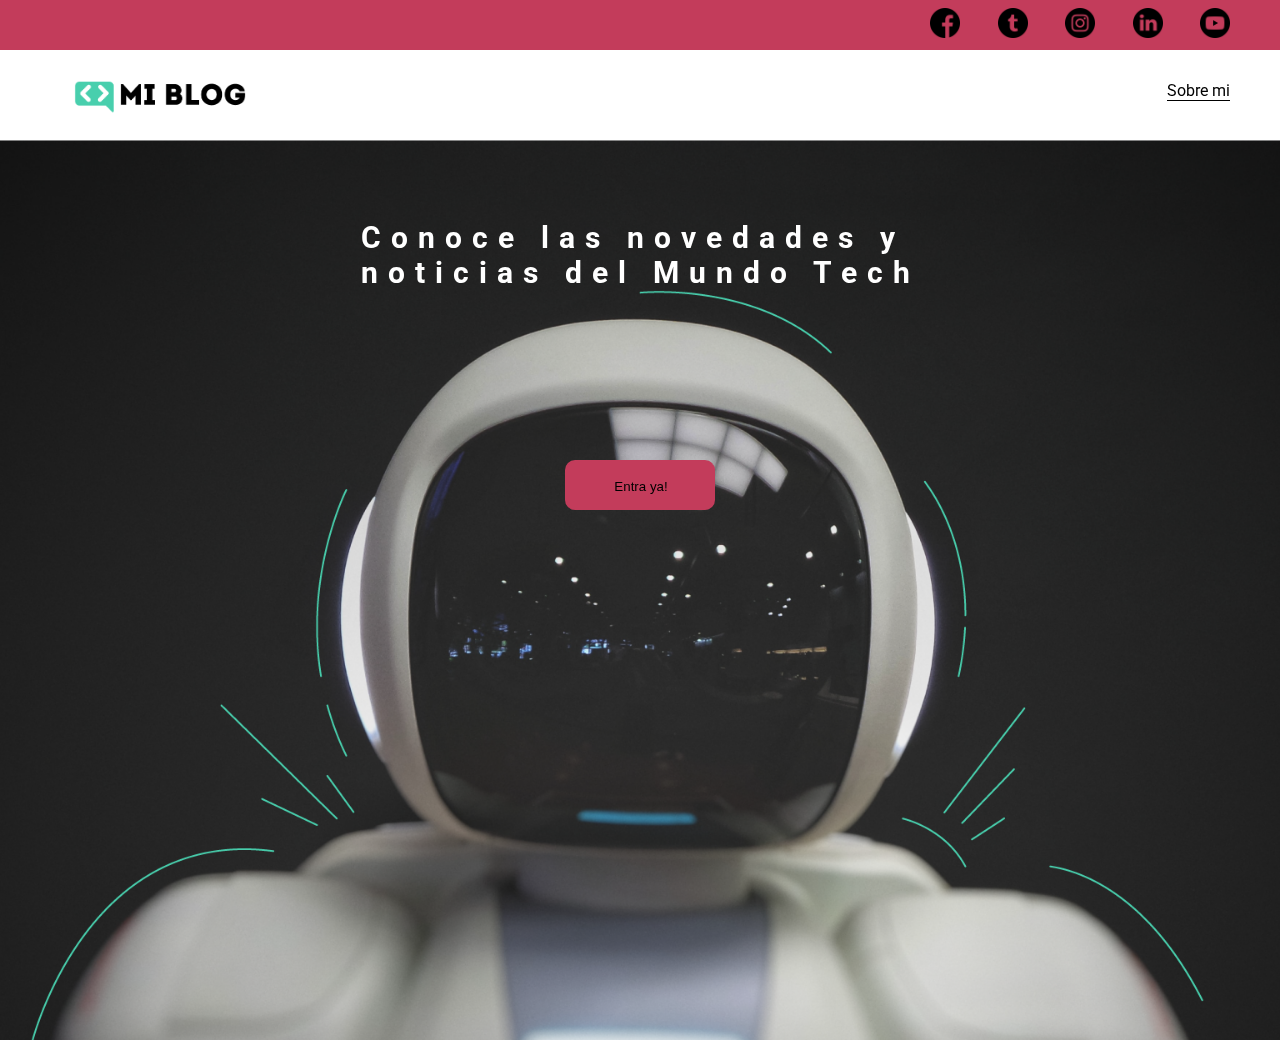
==== index.html @ 2a5fc999 "I created my main page for my blog, first of own my project" ====
<!DOCTYPE html>
<html lang="en">
<head>
    <meta charset="UTF-8">
    <meta name="viewport" content="width=device-width, initial-scale=1.0">
    <link href="https://fonts.googleapis.com/css2?family=Roboto:wght@300&display=swap" rel="stylesheet">
    <link rel="stylesheet" href="css/styles.css">
    <title>Blog</title>
</head>
<body>
    <header>
        <section class="header-icons-container">
            <div class="icons">
                <a href=""><img src="images/Social-Media/001-facebook.png" alt=""></a>
                <a href=""><img src="images/Social-Media/002-twitter.png" alt=""></a>
                <a href=""><img src="images/Social-Media/011-instagram.png" alt=""></a>
                <a href=""><img src="images/Social-Media/010-linkedin.png" alt=""></a>
                <a href=""><img src="images/Social-Media/008-youtube.png" alt=""></a>
            </div>
        </section>
        <nav>
            <section class="nav-logo-container">
                <a href="">
                    <img src="images/Logo-negro.png" alt="Logo de mi blog">
                </a>
            </section>
            <section class="profile-link">
                <a href="perfil.html">Sobre mi</a>
            </section>
        </nav>
    </header>

    <section class="main">
        <div class="main-principal">
            <div class="main-text">
                <H3>Conoce las novedades y <br> noticias del Mundo Tech</H3>
            </div>
            <div class="main-button">
                <button> 
                    <a href="blogs.html">Entra ya!</a>
                </button>
            </div>
        </div>
        
    </section>
</body>
</html>
---- css/styles.css ----
:root{
    /* Colors */
    --rose-color: #c33c5b;
}

* {

}
body {
    margin: 0;
    padding: 0;
    position: fixed;
    top: 0;
    bottom: 0;
    left: 0;
    right: 0;
    font-family: 'Roboto', sans-serif;
}
a {
    text-decoration: none;
    display: inline;
    color: black;
}
header {
    width: 100%;
    height: 0;
    display: grid;
    grid-template-rows: 1fr 1fr;
}
header .header-icons-container {
    width: 100%;
    height: 50px;
    display: grid;
    background-color: var(--rose-color);

}
header .header-icons-container .icons {
    width: 300px;
    height: auto;
    display: flex;
    justify-items: flex-end;
    align-items: center;
    justify-content: space-between;
    justify-self: end;
    margin-right: 50px;
}
header .icons img {
    width: 30px;
}
nav {
    display: grid;
    grid-template-columns: 1fr 1fr;

}
nav .nav-logo-container {
    margin-left: 50px;
}
nav .nav-logo-container img {
    width: 220px;
    margin-top: 10px;
}
nav .profile-link {
    display: flex;
    align-items: center;
    justify-content: flex-end;
    margin-right: 50px;
}
nav .profile-link a {
    color: black;
    border-bottom: 1px solid black;
}

.main {
    background: url("/images/Background/Cover.png");
    height: 100%;
    background-position: center;
    background-repeat: no-repeat;
    background-size: cover;
    
}
.main-principal {
    justify-content: center;
    align-items: center;
}
.main-text {
    display: flex;
    justify-content: center;    
}
.main-text h3 {
    margin-top: 80px;
    font-size: 30px;
    font-weight: 700px;
    letter-spacing: 10px;
    color: white;
}
.main-text,
.main-button {
    margin-top: 140px;
    display: grid;
    justify-items: center;
    align-items: center;
}
.main-button button {
    width: 150px;
    height: 50px;
    background-color: var(--rose-color);
    border-color: var(--rose-color);
    border-bottom: none;
    border-right: none;
    border-radius: 10px;
}
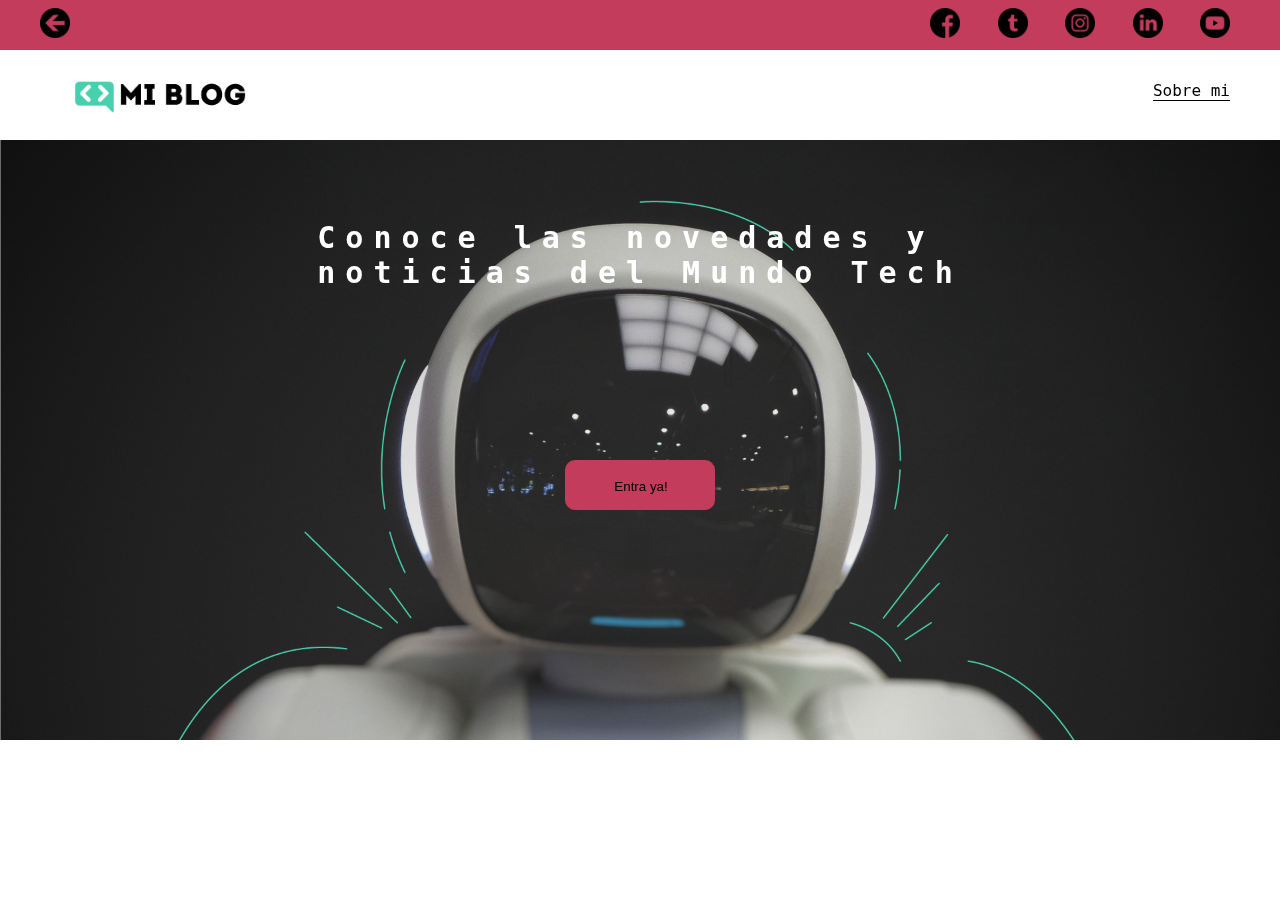
==== commit 7675b88f: "Terminando de maquetar y agregar elementos, clases, selectores para el blog principal" ====
--- a/index.html
+++ b/index.html
@@ -7,9 +7,12 @@
     <link rel="stylesheet" href="css/styles.css">
     <title>Blog</title>
 </head>
-<body>
+<body  class="home-body">
     <header>
         <section class="header-icons-container">
+            <div class="icon">
+                <a href="index.html"><img src="images/flecha.png" alt=""></a>
+            </div>
             <div class="icons">
                 <a href=""><img src="images/Social-Media/001-facebook.png" alt=""></a>
                 <a href=""><img src="images/Social-Media/002-twitter.png" alt=""></a>
--- a/css/styles.css
+++ b/css/styles.css
@@ -7,19 +7,22 @@
 
 }
 body {
+    font-family: 'Roboto Mono', monospace;
     margin: 0;
     padding: 0;
+    
+}
+a {
+    text-decoration: none;
+    display: inline;
+    color: black;
+}
+.home-body {
     position: fixed;
     top: 0;
     bottom: 0;
     left: 0;
     right: 0;
-    font-family: 'Roboto', sans-serif;
-}
-a {
-    text-decoration: none;
-    display: inline;
-    color: black;
 }
 header {
     width: 100%;
@@ -28,11 +31,11 @@
     grid-template-rows: 1fr 1fr;
 }
 header .header-icons-container {
+    background-color: var(--rose-color);
     width: 100%;
     height: 50px;
-    display: grid;
-    background-color: var(--rose-color);
-
+    display: grid; 
+    grid-template-columns: 1fr 1fr;
 }
 header .header-icons-container .icons {
     width: 300px;
@@ -45,6 +48,17 @@
     margin-right: 50px;
 }
 header .icons img {
+    width: 30px;
+}
+header .icon {
+    width: 400px;
+    height: auto;
+    display: flex;
+    justify-items: flex-start;
+    align-items: center;
+    margin-left: 40px;
+}
+header .icon img {
     width: 30px;
 }
 nav {
@@ -72,11 +86,11 @@
 
 .main {
     background: url("/images/Background/Cover.png");
-    height: 100%;
     background-position: center;
     background-repeat: no-repeat;
     background-size: cover;
-    
+    width: 100%;    
+    height: 600px;
 }
 .main-principal {
     justify-content: center;
@@ -108,4 +122,69 @@
     border-bottom: none;
     border-right: none;
     border-radius: 10px;
+}
+
+.blogs-main {
+    display: grid;
+}
+.blogs-news-container {
+    background-color: #e6e9ed;
+    padding: 0 50px 40px;
+    margin-top: 150px;
+}
+.blogs-main-new {
+    display: grid;
+    grid-template-columns: 2fr 1fr;
+    grid-template-rows: 2fr;
+}
+.blogs-news-img-container {
+    grid-column: 1;
+}
+.blogs-news-img-container img {
+    width: 85%;
+}
+.blogs-news-info-container {
+    grid-column: 2;
+}
+.blogs-news-info-container p {
+    margin-bottom: 35px;
+}
+.blogs-posts-container {
+    padding: 0 50px 40px;
+}
+.blogs-posts-container h3 {
+    border-bottom: 1px solid #e6e9ed;
+    padding-bottom: 20px;
+    text-align: center;
+}
+.blogs-button {
+    border: 1px solid var(--rose-color);
+    padding: 10px 15px;
+    font-size: 12px;
+}
+.blogs-posts-container .post-container {
+    display: inline-block;
+    padding-left: 10px;
+    max-width: 30%;
+    margin-bottom: 50px;
+}
+.blogs-posts-container .post-container  p {
+    margin-bottom: 35px;
+
+}
+.blogs-posts-container .post-container img {
+    width: 100%;
+    height: 220px;
+}
+footer {
+    width: 100%;
+    height: 80px;
+    background-color: #22272d;
+    border-top: 35px solid #c33c5b;
+    text-align: center;
+}
+footer p {
+    color: white;
+    margin-top: 30px;
+
 }